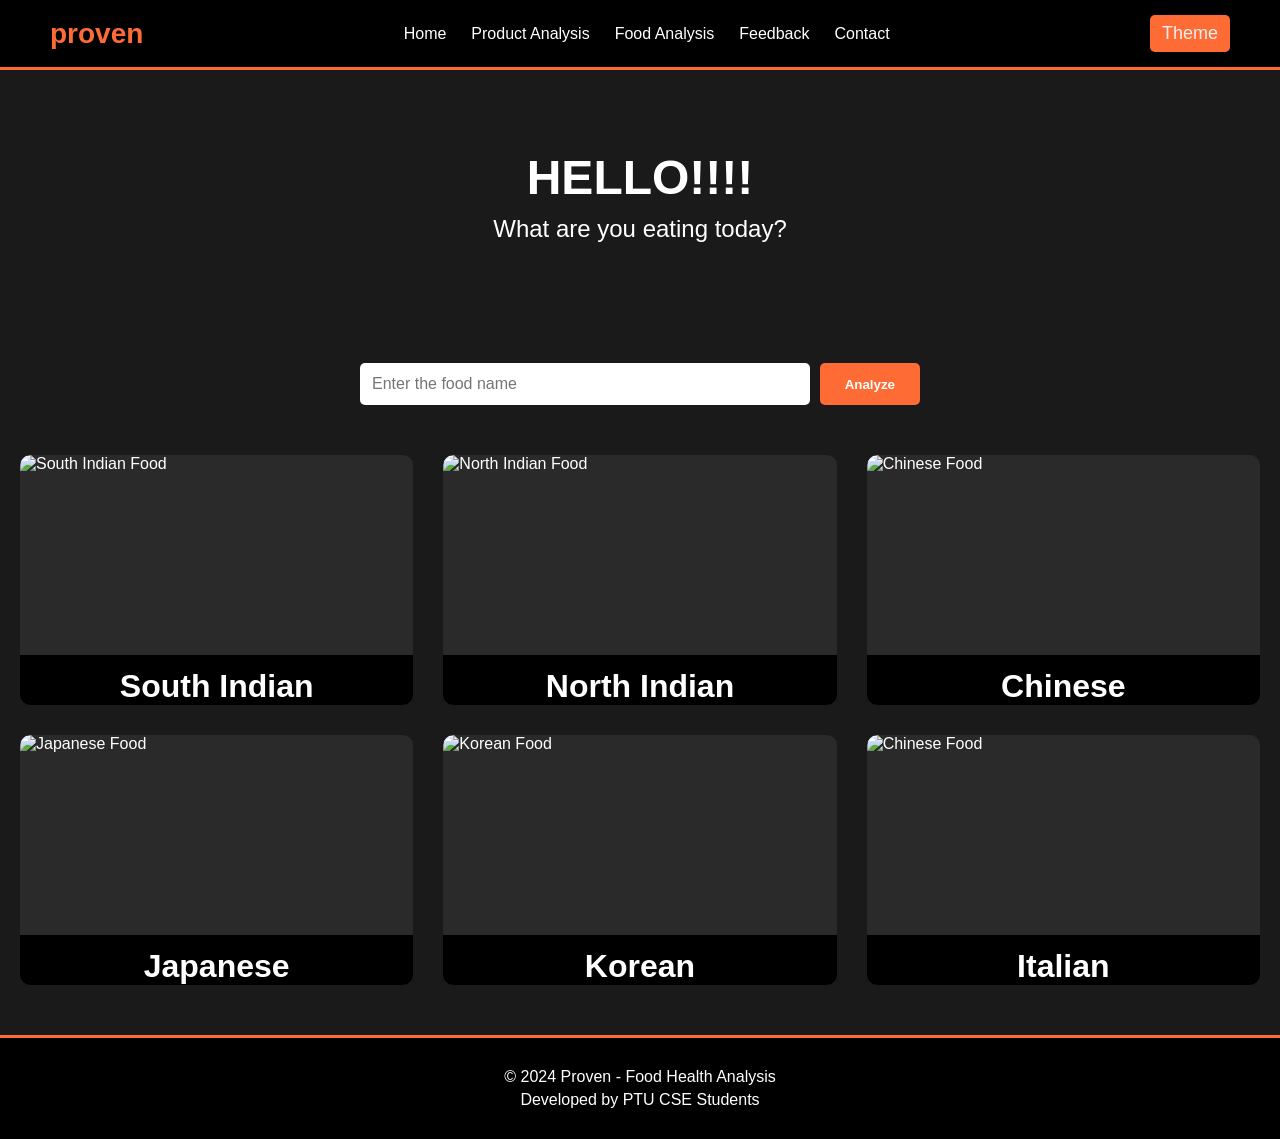
==== index.html @ 131b6bea "Add files via upload" ====
<!DOCTYPE html>
<html>
<head>
    <title>Proven - Food Health</title>
    <link rel="stylesheet" href="style.css">
</head>
<body>
    <!-- Navigation -->
    <nav class="navbar">
        <div class="nav-logo">proven</div>
        <ul class="nav-links">
            <li><a href="index.html">Home</a></li>
            <li><a href="product.html">Product Analysis</a></li>
            <li><a href="food.html">Food Analysis</a></li>
            <li><a href="feedback.php">Feedback</a></li>
            <li><a href="contact.html">Contact</a></li>
        </ul>
        <button class="theme-btn" onclick="toggleTheme()">Theme</button>
    </nav>

    <!-- Hero Section -->
    <div class="hero">

        <h1>HELLO!!!!</h1>
        <p>What are you eating today?</p>
    </div>

    <!-- Search Box -->
    <div class="search-box">
        <input type="text" id="foodSearch" placeholder="Enter the food name">
        <button onclick="analyzeFood()">Analyze</button>
    </div>

    <!-- Food Cards -->
    <div class="cards-container">
        <div class="card" onmouseover="cardUp(this)" onmouseout="cardDown(this)">
            <img class="card-image" src="Image/south.jpg" alt="South Indian Food">
            <div class="card-name">South Indian</div>
            <a href="food.html?type=south" class="card-link">View Foods</a>
        </div>

        <div class="card" onmouseover="cardUp(this)" onmouseout="cardDown(this)">
            <img class="card-image" src="Image/north.jpg" alt="North Indian Food">
            <div class="card-name">North Indian</div>
            <a href="food.html?type=north" class="card-link">View Foods</a>
        </div>

        <div class="card" onmouseover="cardUp(this)" onmouseout="cardDown(this)">
            <img class="card-image" src="Image/chinese.jpg" alt="Chinese Food">
            <div class="card-name">Chinese</div>
            <a href="food.html?type=chinese" class="card-link">View Foods</a>
        </div>

        <div class="card" onmouseover="cardUp(this)" onmouseout="cardDown(this)">
            <img class="card-image" src="Image/japan.jpg" alt="Japanese Food">
            <div class="card-name">Japanese</div>
            <a href="food.html?type=japanese" class="card-link">View Foods</a>
        </div>

        <div class="card" onmouseover="cardUp(this)" onmouseout="cardDown(this)">
            <img class="card-image" src="Image/korean.webp" alt="Korean Food">
            <div class="card-name">Korean</div>
            <a href="food.html?type=korean" class="card-link">View Foods</a>
        </div>

        <div class="card" onmouseover="cardUp(this)" onmouseout="cardDown(this)">
            <img class="card-image" src="Image/italian.jpg" alt="Chinese Food">
            <div class="card-name">Italian</div>
            <a href="food.html?type=italian" class="card-link">View Foods</a>
        </div>
    </div>

    <!-- Footer -->
    <footer class="footer">
        <p>&copy; 2024 Proven - Food Health Analysis</p>
        <p>Developed by PTU CSE Students</p>
    </footer>

    <!-- Modal for food details -->
    <div id="modal" class="modal">
        <div class="modal-content">
            <span class="close" onclick="closeModal()">&times;</span>
            <h2 id="foodName"></h2>
            <div id="foodDetails"></div>
        </div>
    </div>

    <script src="script.js"></script>
</body>
</html>
---- style.css ----
* {
    margin: 0;
    padding: 0;
    box-sizing: border-box;
}

body {
    font-family: Arial, sans-serif;
    background-color: #1a1a1a;
    color: white;
}

body.light-theme {
    background-color: #f5f5f5;
    color: #333;
}

/* Navigation */
.navbar {
    display: flex;
    justify-content: space-between;
    align-items: center;
    background-color: #000;
    padding: 15px 50px;
    border-bottom: 3px solid #ff6b35;
    flex-wrap: wrap;
}

.light-theme .navbar {
    background-color: #fff;
    border-bottom: 3px solid #ff6b35;
}

.nav-logo {
    font-size: 28px;
    font-weight: bold;
    color: #ff6b35;
}

.nav-links {
    display: flex;
    list-style: none;
    gap: 25px;
}

.nav-links a {
    color: white;
    text-decoration: none;
    font-size: 16px;
}

.light-theme .nav-links a {
    color: #333;
}

.nav-links a:hover {
    color: #ff6b35;
}

.theme-btn {
    background: #ff6b35;
    border: none;
    padding: 8px 12px;
    font-size: 18px;
    color: #f0f0f0;
    cursor: pointer;
    border-radius: 5px;
}

/* Hero Section */
.hero {
    text-align: center;
    padding: 80px 20px;
    background: url('Image/bg.jpeg') no-repeat center center/cover;
    color: #fff;
}

.light-theme .hero {
    background: url('Image/bg.jpeg') no-repeat center center/cover;
}

.hero h1 {
    font-size: 48px;
    margin-bottom: 10px;
}

.hero p {
    font-size: 24px;
}

/* Search Box */
.search-box {
    max-width: 600px;
    margin: 40px auto;
    display: flex;
    gap: 10px;
    padding: 0 20px;
}

.search-box input {
    flex: 1;
    padding: 12px;
    border: none;
    border-radius: 5px;
    font-size: 16px;
}

.search-box button {
    padding: 12px 25px;
    background-color: #ff6b35;
    color: white;
    border: none;
    border-radius: 5px;
    cursor: pointer;
    font-weight: bold;
}

.search-box button:hover {
    background-color: #ff5520;
}

.light-theme .search-box input {
    border: 3px solid black;
}

/* Cards Container */
.cards-container {
    max-width: 1300px;
    margin: 50px auto;
    display: grid;
    grid-template-columns: repeat(3, 1fr);
    gap: 30px;
    padding: 0 20px;
}

.card {
    background: #2a2a2a;
    border-radius: 10px;
    overflow: hidden;
    position: relative;
    height: 250px;
    cursor: pointer;
    transition: transform 0.3s;
}

.light-theme .card {
    background: #ddd;
}

.card-image {
    width: 100%;
    height: 200px;
    object-fit: cover;
    border-radius: 10px 10px 0 0;
    display: block;
}

.card-name {
    width: 100%;
    height: 20%; 
    display: flex; 
    align-items: last baseline;
    justify-content: center;
    font-size: 32px;
    font-weight: bold;
    background: black;
    color: white;
}

.card-link {
    position: absolute;
    bottom: 20px;
    left: 20px;
    background: white;
    color: #ff6b35;
    padding: 10px 20px;
    text-decoration: none;
    border-radius: 5px;
    font-weight: bold;
    opacity: 0;
    transition: opacity 0.3s;
}

.card:hover .card-link {
    opacity: 1;
}

/* Grid */
.grid {
    max-width: 1200px;
    margin: 40px auto;
    display: grid;
    grid-template-columns: repeat(auto-fill, minmax(200px, 1fr));
    gap: 20px;
    padding: 0 20px;
}

.product-card {
    background: #2a2a2a;
    padding: 20px;
    border-radius: 8px;
    text-align: center;
    transition: transform 0.3s;
}

.light-theme .product-card {
    background: #fff;
    border: 1px solid #ddd;
}

.product-card:hover {
    transform: translateY(-10px);
}

.product-img {
    font-size: 48px;
    margin-bottom: 10px;
}

.product-card h3 {
    margin-bottom: 15px;
    color: #ff6b35;
}

.product-card button {
    background-color: #ff6b35;
    color: white;
    border: none;
    padding: 10px 20px;
    border-radius: 5px;
    cursor: pointer;
    font-weight: bold;
}

.product-card button:hover {
    background-color: #ff5520;
}

/* Filter Buttons */
.filter-buttons {
    text-align: center;
    margin: 30px 0;
}

.filter-btn {
    background: #ff6b35;
    color: white;
    padding: 10px 20px;
    margin: 0 10px;
    text-decoration: none;
    border-radius: 5px;
    display: inline-block;
}

.filter-btn:hover {
    background: #ff5520;
}

/* Modal */
.modal {
    display: none;
    position: fixed;
    top: 0;
    left: 0;
    width: 100%;
    height: 100%;
    background: rgba(0, 0, 0, 0.7);
    z-index: 1000;
    justify-content: center;
    align-items: center;
}

.modal.show {
    display: flex;
}

.modal-content {
    background: #2a2a2a;
    padding: 30px;
    border-radius: 10px;
    max-width: 500px;
    width: 90%;
    position: relative;
}

.light-theme .modal-content {
    background: #fff;
    color: #333;
}

.close {
    position: absolute;
    top: 10px;
    right: 15px;
    font-size: 28px;
    cursor: pointer;
    color: #ff6b35;
}

.modal-content h2 {
    color: #ff6b35;
    margin-bottom: 20px;
}

.modal-content p {
    margin: 10px 0;
    line-height: 1.6;
}

/* Nutrition Info */
.nutrition-box {
    background: #3a3a3a;
    padding: 15px;
    border-radius: 5px;
    margin: 15px 0;
}

.light-theme .nutrition-box {
    background: #f0f0f0;
}

/* Health Meter */
.meter {
    margin: 20px 0;
}

.meter-label {
    display: flex;
    justify-content: space-between;
    margin-bottom: 10px;
    font-weight: bold;
}

.meter-bar {
    width: 100%;
    height: 30px;
    background: #555;
    border-radius: 15px;
    overflow: hidden;
}

.meter-fill {
    height: 100%;
    display: flex;
    align-items: center;
    justify-content: center;
    color: white;
    font-weight: bold;
}

.healthy {
    background: #27ae60;
    width: 80%;
}

.moderate {
    background: #f39c12;
    width: 50%;
}

.unhealthy {
    background: #e74c3c;
    width: 30%;
}

/* Contact Section */
.contact-section {
    max-width: 1200px;
    margin: 40px auto;
    display: grid;
    grid-template-columns: 1fr 1fr;
    gap: 40px;
    padding: 0 20px;
}

.light-theme .contact-section {
    color: #333;
}

.contact-info h2 {
    color: #ff6b35;
    margin-bottom: 20px;
}

.info-box {
    margin-bottom: 25px;
}

.info-box h3 {
    margin-bottom: 10px;
}

.info-box p {
    margin: 5px 0;
}

/* Contact Form */
.contact-form {
    background: #2a2a2a;
    padding: 30px;
    border-radius: 10px;
}

.light-theme .contact-form {
    background: #f9f9f9;
    color: #333;
    border: 1px solid #ddd;
}

.contact-form h2 {
    color: #ff6b35;
    margin-bottom: 20px;
}

.contact-form input,
.contact-form textarea {
    width: 100%;
    padding: 12px;
    margin-bottom: 15px;
    border: none;
    border-radius: 5px;
    font-family: Arial, sans-serif;
}

.light-theme .contact-form input,
.light-theme .contact-form textarea {
    background: white;
    color: #333;
    border: 1px solid #ddd;
}

.contact-form textarea {
    min-height: 150px;
}

.submit-btn {
    width: 100%;
    padding: 12px;
    background-color: #ff6b35;
    color: white;
    border: none;
    border-radius: 5px;
    cursor: pointer;
    font-weight: bold;
    font-size: 16px;
}

.submit-btn:hover {
    background-color: #ff5520;
}

/* Footer */
.footer {
    background-color: #000;
    color: white;
    text-align: center;
    padding: 25px;
    margin-top: 50px;
    border-top: 3px solid #ff6b35;
}

.light-theme .footer {
    background-color: #333;
}

.footer p {
    margin: 5px 0;
}

/* Responsive */
@media (max-width: 768px) {
    .nav-links {
        gap: 15px;
        font-size: 14px;
    }

    .cards-container {
        grid-template-columns: 1fr;
    }

    .contact-section {
        grid-template-columns: 1fr;
    }

    .hero h1 {
        font-size: 32px;
    }
}
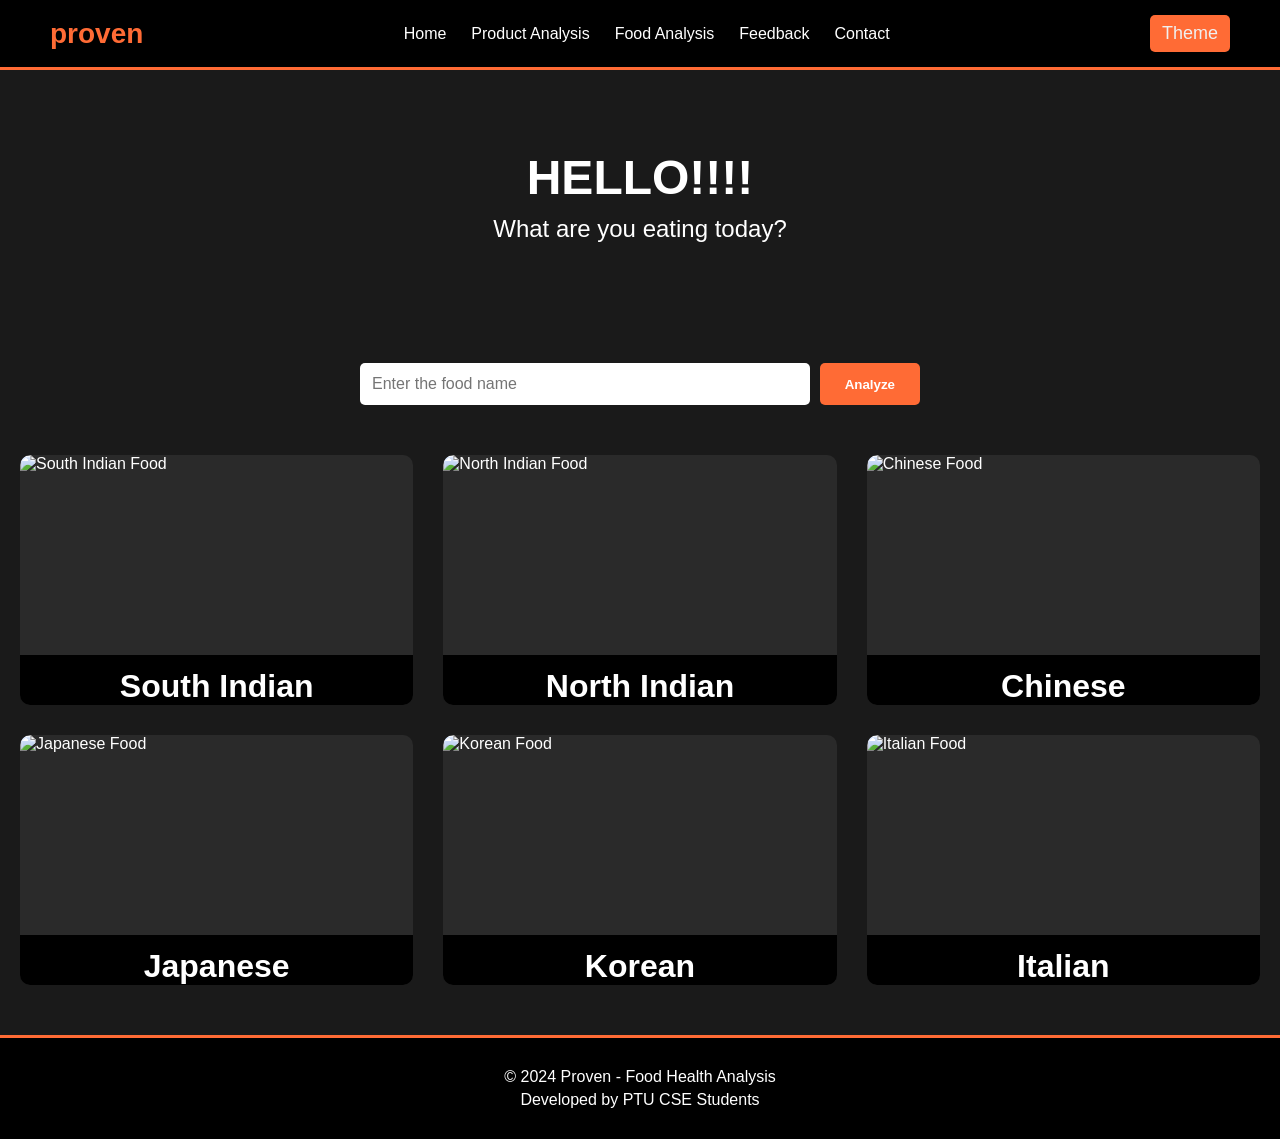
==== commit 5c08a2a6: "Update index.html" ====
--- a/index.html
+++ b/index.html
@@ -20,7 +20,6 @@
 
     <!-- Hero Section -->
     <div class="hero">
-
         <h1>HELLO!!!!</h1>
         <p>What are you eating today?</p>
     </div>
@@ -64,7 +63,7 @@
         </div>
 
         <div class="card" onmouseover="cardUp(this)" onmouseout="cardDown(this)">
-            <img class="card-image" src="Image/italian.jpg" alt="Chinese Food">
+            <img class="card-image" src="Image/italian.jpg" alt="Italian Food">
             <div class="card-name">Italian</div>
             <a href="food.html?type=italian" class="card-link">View Foods</a>
         </div>
--- a/style.css
+++ b/style.css
@@ -195,17 +195,49 @@
     padding: 0 20px;
 }
 
+/* Product Card with Background Image & Overlay */
 .product-card {
-    background: #2a2a2a;
+    position: relative;
+    background-color: transparent;
+    background-size: cover;
+    background-position: center;
+    background-repeat: no-repeat;
+    overflow: hidden;
+    min-height: 220px;
     padding: 20px;
     border-radius: 8px;
     text-align: center;
     transition: transform 0.3s;
+    display: flex;
+    flex-direction: column;
+    justify-content: center;
+    align-items: center;
+}
+
+.product-card::before {
+    content: "";
+    position: absolute;
+    top: 0;
+    left: 0;
+    width: 100%;
+    height: 100%;
+    background: rgba(0, 0, 0, 0.65);
+    z-index: 1;
+    border-radius: inherit;
+}
+
+.product-card > * {
+    position: relative;
+    z-index: 2;
+}
+
+.light-theme .product-card::before {
+    background: rgba(0, 0, 0, 0.6);
 }
 
 .light-theme .product-card {
-    background: #fff;
-    border: 1px solid #ddd;
+    background: transparent;
+    border: 1px solid rgba(0,0,0,0.2);
 }
 
 .product-card:hover {
@@ -220,6 +252,10 @@
 .product-card h3 {
     margin-bottom: 15px;
     color: #ff6b35;
+    background: rgba(0,0,0,0.5);
+    display: inline-block;
+    padding: 5px 12px;
+    border-radius: 20px;
 }
 
 .product-card button {
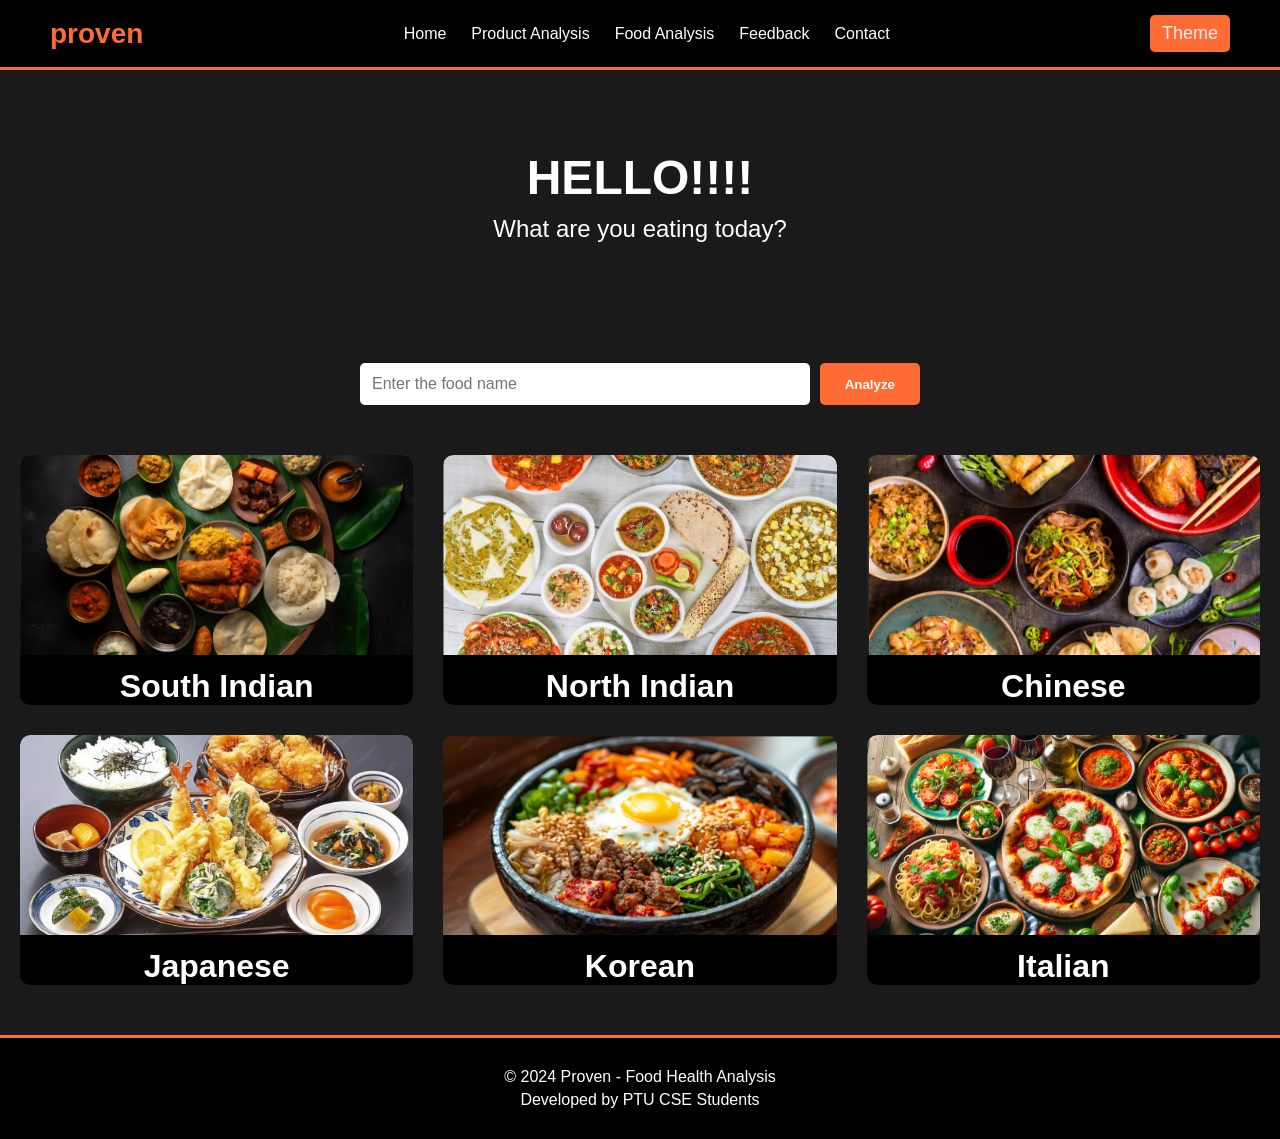
==== commit 76788ff8: "Update index.html" ====
--- a/index.html
+++ b/index.html
@@ -5,7 +5,6 @@
     <link rel="stylesheet" href="style.css">
 </head>
 <body>
-    <!-- Navigation -->
     <nav class="navbar">
         <div class="nav-logo">proven</div>
         <ul class="nav-links">
@@ -18,64 +17,54 @@
         <button class="theme-btn" onclick="toggleTheme()">Theme</button>
     </nav>
 
-    <!-- Hero Section -->
     <div class="hero">
         <h1>HELLO!!!!</h1>
         <p>What are you eating today?</p>
     </div>
 
-    <!-- Search Box -->
     <div class="search-box">
         <input type="text" id="foodSearch" placeholder="Enter the food name">
         <button onclick="analyzeFood()">Analyze</button>
     </div>
 
-    <!-- Food Cards -->
     <div class="cards-container">
         <div class="card" onmouseover="cardUp(this)" onmouseout="cardDown(this)">
-            <img class="card-image" src="Image/south.jpg" alt="South Indian Food">
+            <img class="card-image" src="South.png" alt="South Indian Food">
             <div class="card-name">South Indian</div>
             <a href="food.html?type=south" class="card-link">View Foods</a>
         </div>
-
         <div class="card" onmouseover="cardUp(this)" onmouseout="cardDown(this)">
-            <img class="card-image" src="Image/north.jpg" alt="North Indian Food">
+            <img class="card-image" src="North.png" alt="North Indian Food">
             <div class="card-name">North Indian</div>
             <a href="food.html?type=north" class="card-link">View Foods</a>
         </div>
-
         <div class="card" onmouseover="cardUp(this)" onmouseout="cardDown(this)">
-            <img class="card-image" src="Image/chinese.jpg" alt="Chinese Food">
+            <img class="card-image" src="Chinese.png" alt="Chinese Food">
             <div class="card-name">Chinese</div>
             <a href="food.html?type=chinese" class="card-link">View Foods</a>
         </div>
-
         <div class="card" onmouseover="cardUp(this)" onmouseout="cardDown(this)">
-            <img class="card-image" src="Image/japan.jpg" alt="Japanese Food">
+            <img class="card-image" src="Japanese.png" alt="Japanese Food">
             <div class="card-name">Japanese</div>
             <a href="food.html?type=japanese" class="card-link">View Foods</a>
         </div>
-
         <div class="card" onmouseover="cardUp(this)" onmouseout="cardDown(this)">
-            <img class="card-image" src="Image/korean.webp" alt="Korean Food">
+            <img class="card-image" src="Korean.png" alt="Korean Food">
             <div class="card-name">Korean</div>
             <a href="food.html?type=korean" class="card-link">View Foods</a>
         </div>
-
         <div class="card" onmouseover="cardUp(this)" onmouseout="cardDown(this)">
-            <img class="card-image" src="Image/italian.jpg" alt="Italian Food">
+            <img class="card-image" src="Italian.png" alt="Italian Food">
             <div class="card-name">Italian</div>
             <a href="food.html?type=italian" class="card-link">View Foods</a>
         </div>
     </div>
 
-    <!-- Footer -->
     <footer class="footer">
         <p>&copy; 2024 Proven - Food Health Analysis</p>
         <p>Developed by PTU CSE Students</p>
     </footer>
 
-    <!-- Modal for food details -->
     <div id="modal" class="modal">
         <div class="modal-content">
             <span class="close" onclick="closeModal()">&times;</span>
